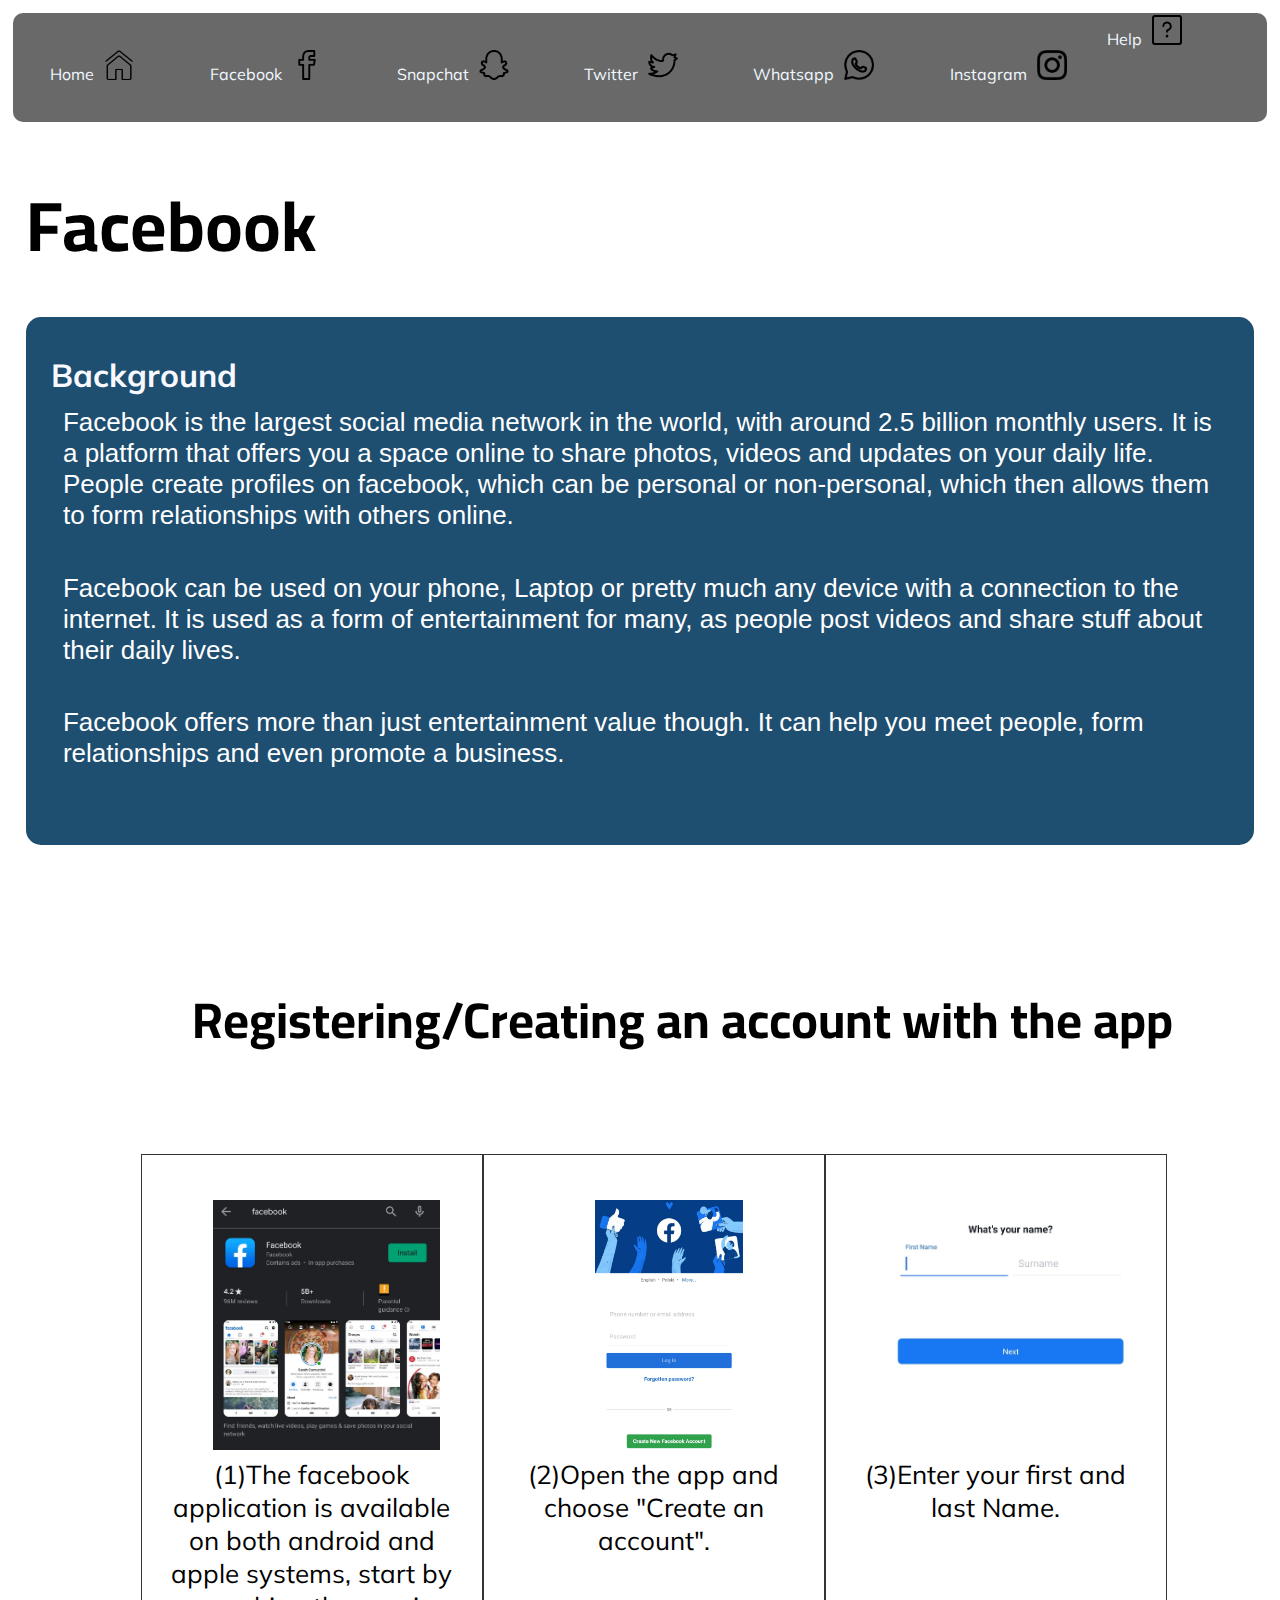
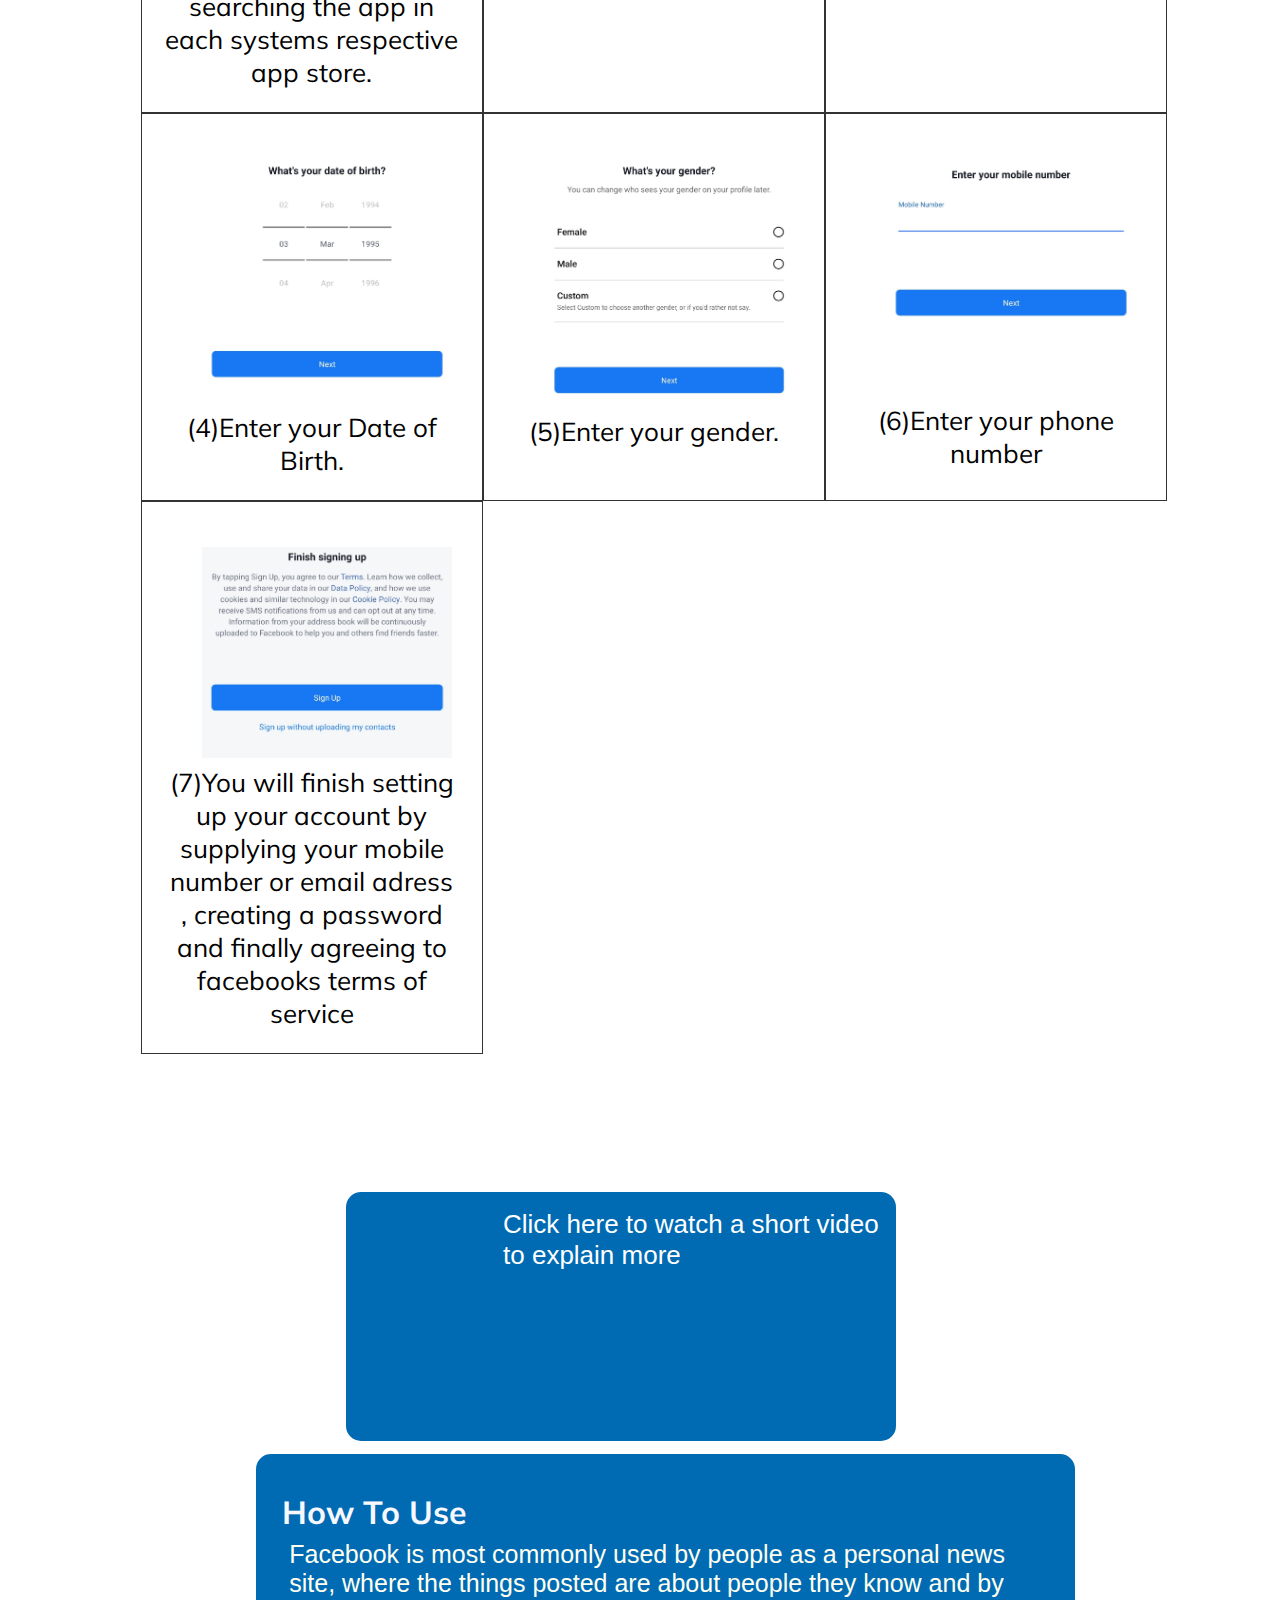
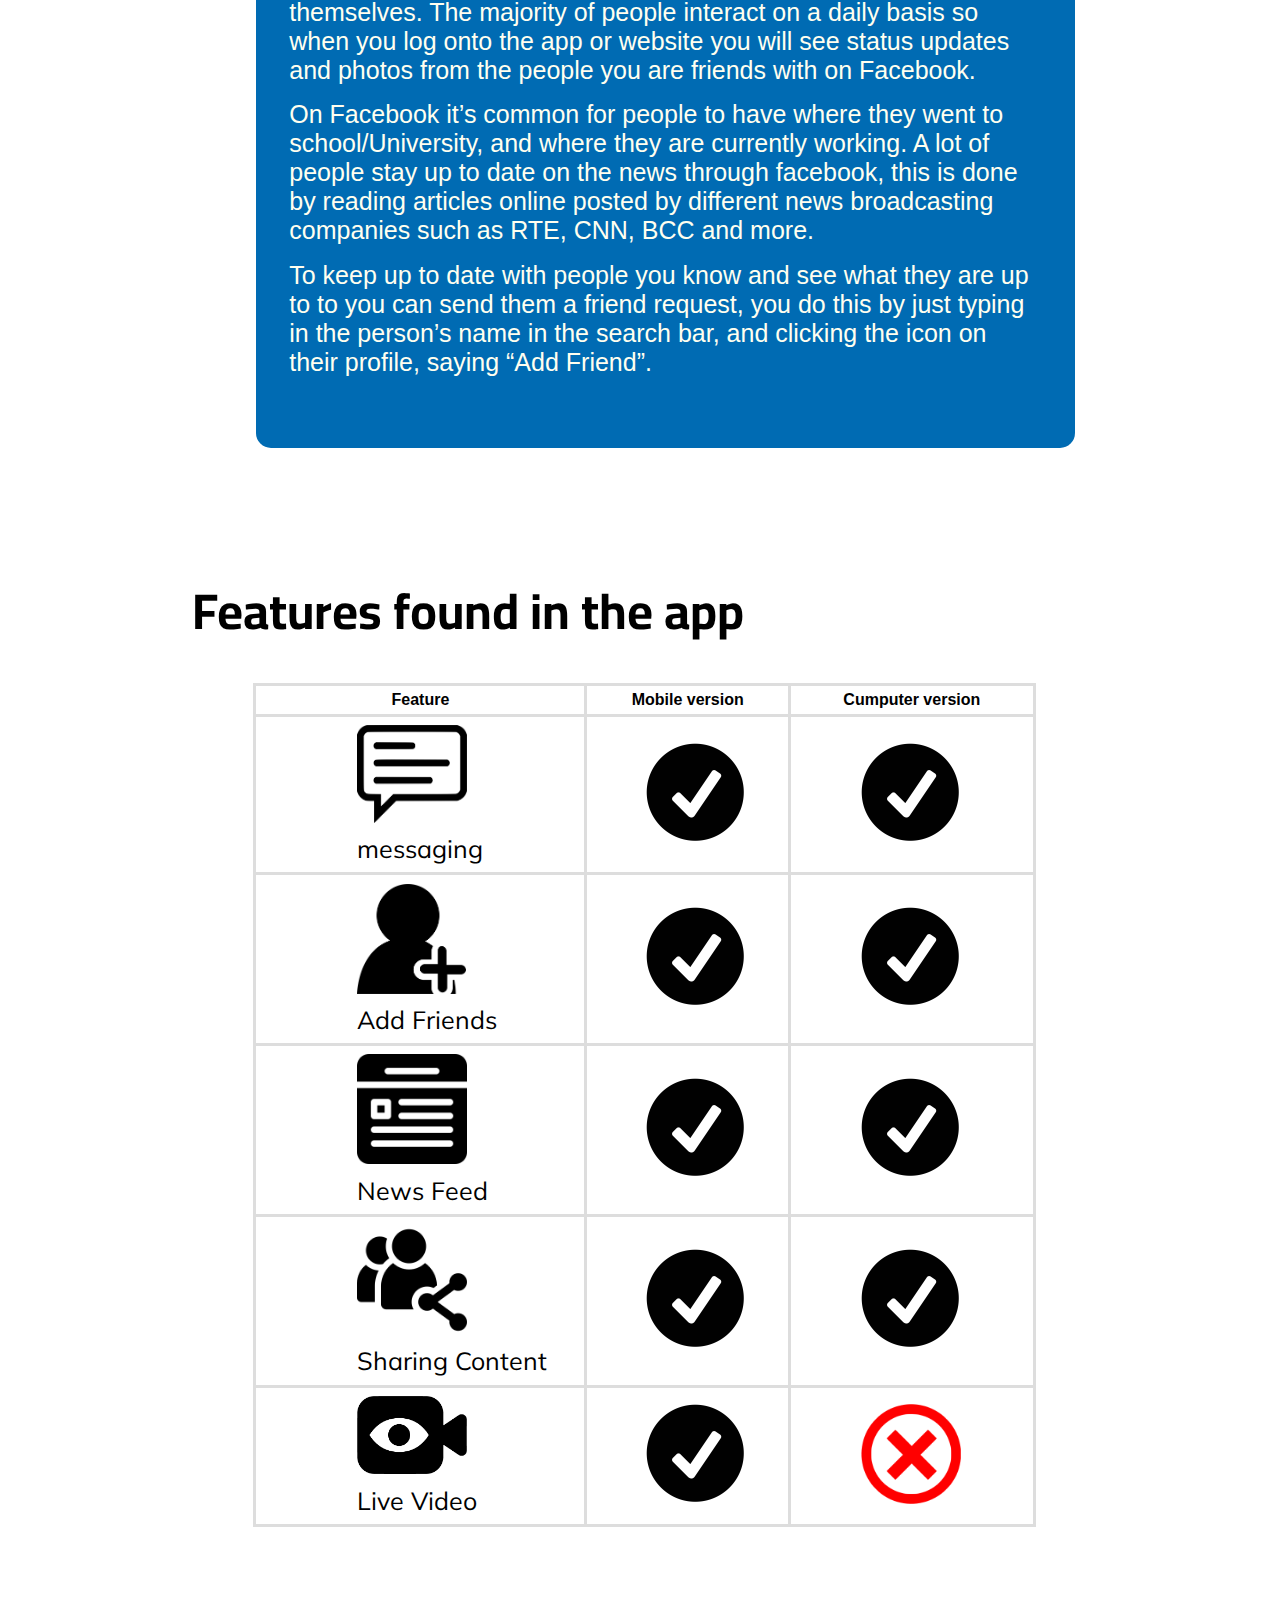
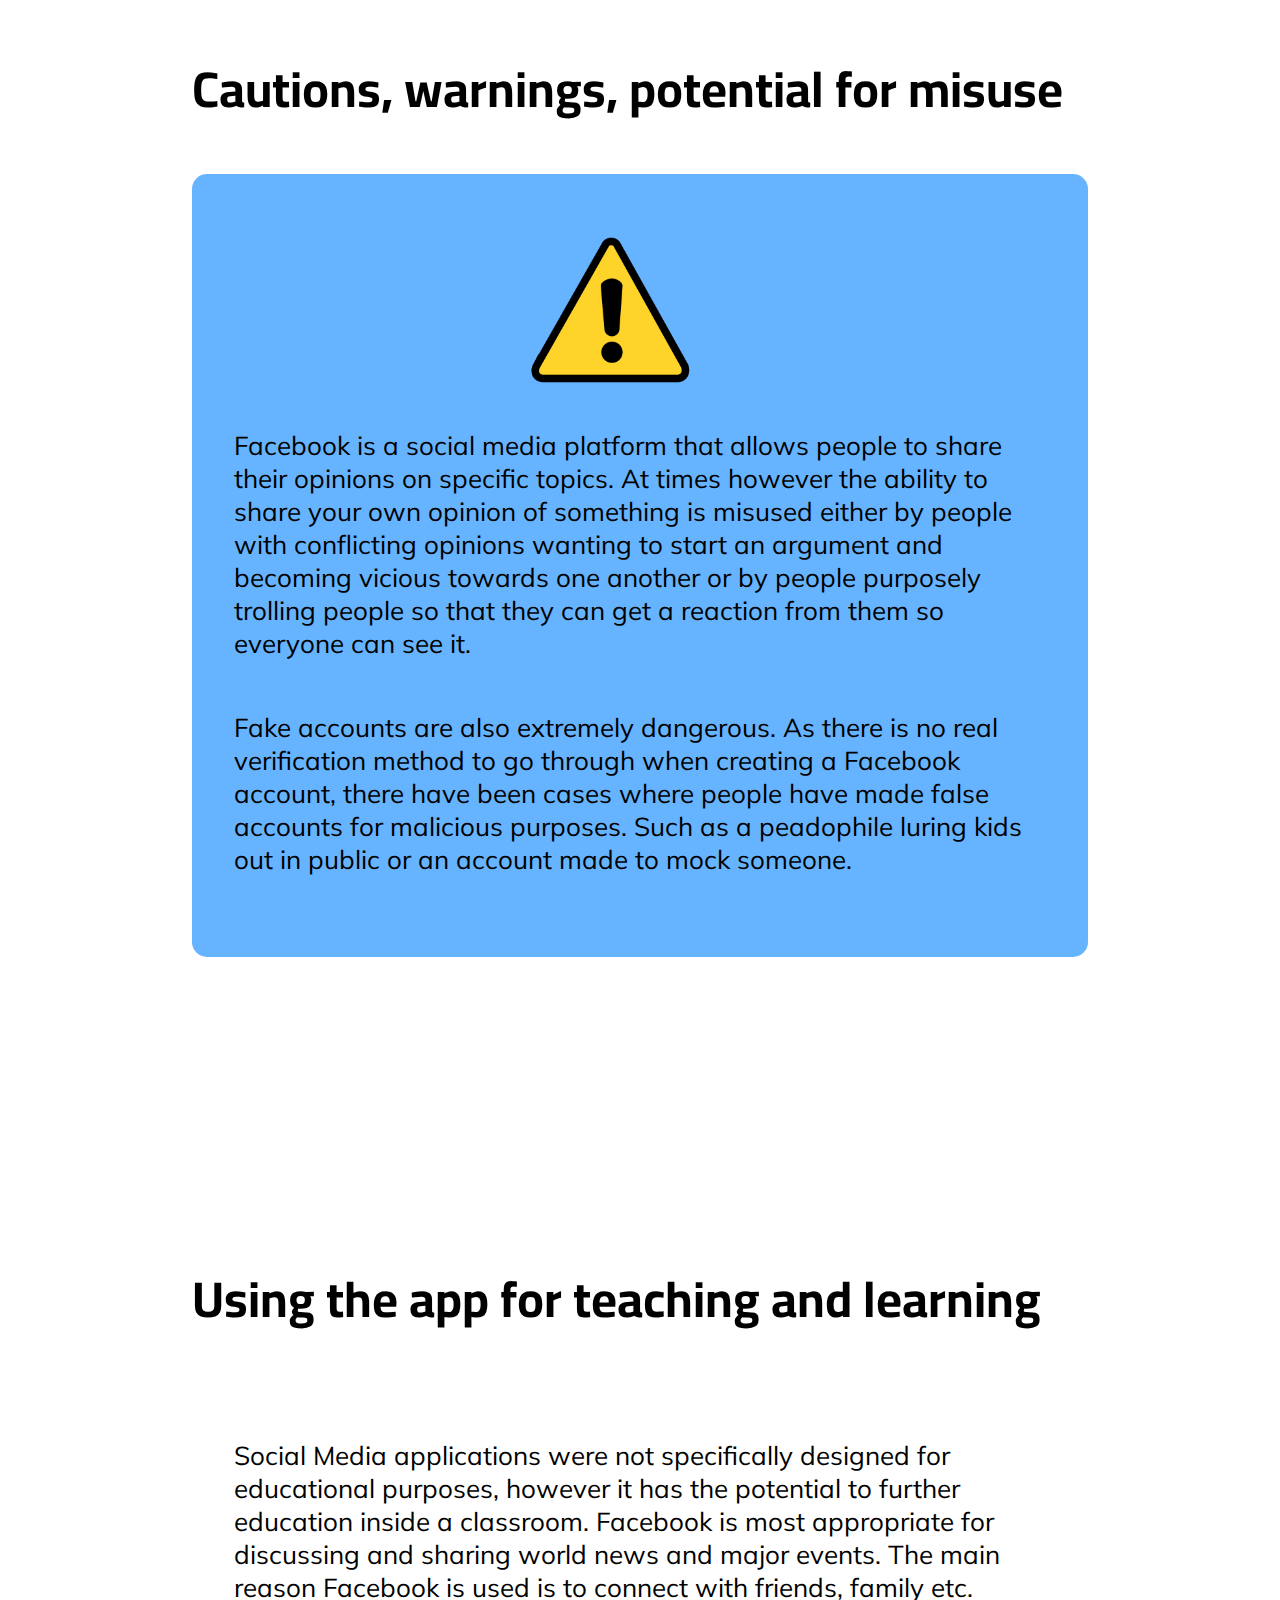
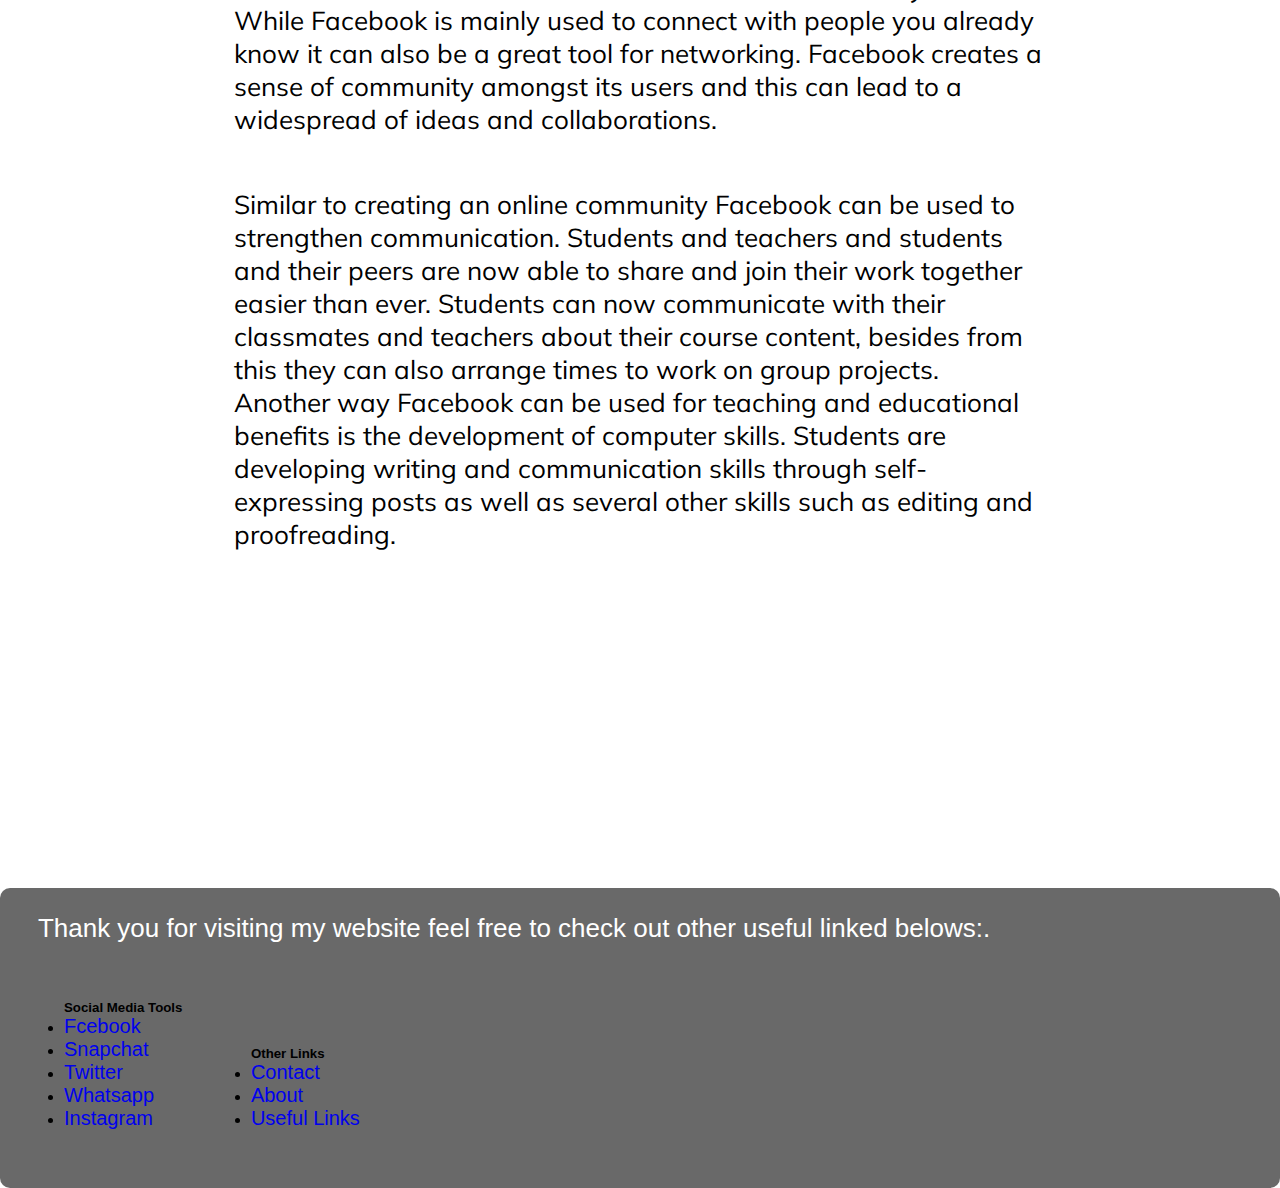
==== facebook.html @ e614e167 "Add files via upload" ====
<!DOCTYPE html>
<html>

<head>
    <link rel="stylesheet" type="text/css" href="css/style.css" />
    <link href="https://fonts.googleapis.com/css2?family=Cairo:wght@700&family=Fjalla+One&family=Muli:wght@500;700&display=swap" rel="stylesheet">
</head>

<body>
    <div class="navbar">
        <a href="index.html">Home<img class="logo" src="Logos/house-4.png"></a>
        <a href="facebook.html">Facebook<img class="logo" src="Logos/social-media-facebook.png"></a>
        <a href="snapchat.html">Snapchat<img class="logo" src="Logos/social-media-snapchat.png"></a>
        <a href="twitter.html">Twitter<img class="logo" src="Logos/social-media-twitter.png"></a>
        <a href="whatsapp.html">Whatsapp<img class="logo" src="Logos/whatsapp.png"></a>
        <a href="instagram.html">Instagram<img class="logo" src="Logos/instagram.png"></a>
        <div class="dropdown">
            <a>Help<img class="logo" src='Logos/question-help-square.png' </a><button class="dropbtn">
                </button>
                <div class="dropdown-content">
                    <a href="form.html">Contact</a>
                    <a href="moreinfo.html">Useful Links</a>
                    <a href="About.html">About</a>
                </div>
        </div>
    </div>
    <h3>Facebook</h3>
    <div id="fbsection">
        <h1>Background</h1>
        <p>
            Facebook is the largest social media network in the world, with around 2.5 billion monthly users. It is a platform that offers you a space online to share photos, videos and updates on your daily life. People create profiles on facebook, which can be personal or non-personal, which then allows them to form relationships with others online.</p>
        <br>
        <p>Facebook can be used on your phone, Laptop or pretty much any device with a connection to the internet. It is used as a form of entertainment for many, as people post videos and share stuff about their daily lives.</p>
        <br>
        <p>Facebook offers more than just entertainment value though. It can help you meet people, form relationships and even promote a business.</p>
        </p>
    </div>
    <h2>Registering/Creating an account with the app</h2>
    <div id="Register">
        <div class="item"><img class="regimage" src="images/facebook01.jpg">
            <p class="reg">(1)The facebook application is available on both android and apple
                systems, start by searching the app in each systems respective app
                store.</p>
        </div>
        <div class="item"><img class="regimage" src="images/facebook02.jpg">
            <p class="reg">(2)Open the app and choose "Create an account".</p>
        </div>
        <div class="item"><img class="regimage" src="images/facebook03.jpg">
            <p class="reg">(3)Enter your first and last Name.
            </p>
        </div>
        <div class="item"><img class="regimage" src="images/facebook04.jpg">
            <p class="reg">(4)Enter your Date of Birth.</p>
        </div>
        <div class="item"><img class="regimage" src="images/facebook05.jpg">
            <p class="reg">(5)Enter your gender.</p>
        </div>
        <div class="item"><img class="regimage" src="images/facebook06jpg.jpg">
            <p class="reg">(6)Enter your phone number
            </p>
        </div>
        <div class="item"><img class="regimage" src="images/facebook07.jpg">
            <p class="reg">(7)You
                will finish setting up your account by supplying your mobile number
                or email adress , creating a password and finally agreeing to
                facebooks terms of service
            </p>
        </div>
    </div>
    <div class="fbvideo2">
        <p>Click here to watch a short video to explain more</p>
        <video class="fbvideo">
            <source src="video/facebook%20-%20Copy.mp4">
        </video>
    </div>
    <div id="fbsection2">
        <h1>How To Use </h1>
        <p class="htu">
            Facebook is most commonly used by people as a personal news site, where the things posted are about people they know and by themselves. The majority of people interact on a daily basis so when you log onto the app or website you will see status updates and photos from the people you are friends with on Facebook.</p>
        <br>
        <p class="htu">
            On Facebook it’s common for people to have where they went to school/University, and where they are currently working.
            A lot of people stay up to date on the news through facebook, this is done by reading articles online posted by different news broadcasting companies such as RTE, CNN, BCC and more.
        </p>
        <br>
        <p class="htu">
            To keep up to date with people you know and see what they are up to to you can send them a friend request, you do this by just typing in the person’s name in the search bar, and clicking the icon on their profile, saying “Add Friend”.
        </p>
    </div>
    <h2> Features found in the app </h2>
    <div id="fbsection3">
        <table>
            <tr>
                <th>Feature</th>
                <th>Mobile version</th>
                <th>Cumputer version</th>
            </tr>
            <tr>
                <td>
                    <img class="resize-table" src="Logos/messaging.png">
                    <p class="tabletext">messaging</p>
                </td>
                <td><img class="tabletx" src="Logos/tick.png"> </td>
                <td><img class="tabletx" src="Logos/tick.png"> </td>
            </tr>
            <tr>
                <td><img class="resize-table" src="Logos/friend%20(2).png">
                    <p class="tabletext">Add Friends</p>
                </td>
                <td><img class="tabletx" src="Logos/tick.png"></td>
                <td><img class="tabletx" src="Logos/tick.png"></td>
            </tr>
            <tr>
                <td><img class="resize-table" src="Logos/newsfeed.png">
                    <p class="tabletext">News Feed</p>
                </td>
                <td><img class="tabletx" src="Logos/tick.png"> </td>
                </td>
                <td><img class="tabletx" src="Logos/tick.png"></td>
            <tr>
                <td><img class="resize-table" src="Logos/sharing.png">
                    <p class="tabletext">Sharing Content</p>
                </td>
                <td><img class="tabletx" src="Logos/tick.png"></td>
                <td><img class="tabletx" src="Logos/tick.png"></td>
            </tr>
            <tr>
                <td><img class="resize-table" src="Logos/Asset%201.png">
                    <p class="tabletext">Live Video</p>
                </td>
                <td><img class="tabletx" src="Logos/tick.png"></td>
                <td><img class="tabletx" src="Logos/x.png"></td>
            </tr>
        </table>
    </div>
    <h2>Cautions, warnings, potential for misuse</h2>
    <div id="fbsection4">
        <img class="warning" src="Logos/attention-sign-png--2400.png">
        <p class="sctext">Facebook is a social media platform that allows people to share their opinions on specific topics. At times however the ability to share your own opinion of something is misused either by people with conflicting opinions wanting to start an argument and becoming vicious towards one another or by people purposely trolling people so that they can get a reaction from them so everyone can see it.
        </p>
        <br>
        <p class="sctext">Fake accounts are also extremely dangerous. As there is no real verification method to go through when creating a Facebook account, there have been cases where people have made false accounts for malicious purposes. Such as a peadophile luring kids out in public or an account made to mock someone.
        </p>
    </div>
    <h2>Using the app for teaching and learning</h2>
    <div id="fbsection5">
        <p class="sctext">Social Media applications were not specifically designed for educational purposes, however it has
            the potential to further education inside a classroom. Facebook is most appropriate for discussing and sharing world news and major events. The main reason Facebook is used is to connect with friends, family etc. While Facebook is mainly used to connect with people you already know it can also be a great tool for networking. Facebook creates a sense of community amongst its users and this can lead to a widespread of ideas and collaborations.</p>
        <br>
        <p class="sctext"> Similar to creating an online community Facebook can be used to strengthen communication. Students and teachers and students and their peers are now able to share and join their work together easier than ever. Students can now communicate with their classmates and teachers about their course content, besides from this they can also arrange times to work on group projects.
            <br>
            Another way Facebook can be used for teaching and educational benefits is the development of computer skills. Students are developing writing and communication skills through self-expressing posts as well as several other skills such as editing and proofreading.
        </p>
    </div>
    <button onclick="topFunction()" id="btt" title="Go back to top">click here</button>
    <script>
        var mybutton = document.getElementById("btt");
        window.onscroll = function() {
            scrollFunction()
        };

        function scrollFunction() {
            if (document.body.scrollTop > 20 || document.documentElement.scrollTop > 20) {
                mybutton.style.display = "block";
            } else {
                mybutton.style.display = "none";
            }
        }

        function topFunction() {
            document.body.scrollTop = 0;
            document.documentElement.scrollTop = 0;
        }

    </script>
</body>
<footer class="fotter">
    <div class="footcontainer">
        <p>
            Thank you for visiting my website feel free to check out other useful linked belows:.</p>
    </div>
    <div class="row1">
        <h5>Social Media Tools</h5>
        <li><a class="social" href="facebook.html">Fcebook</a></li>
        <li><a class="social" href="snapchat.html">Snapchat</a></li>
        <li><a class="social" href="twitter.html">Twitter</a></li>
        <li><a class="social" href="whatsapp.html">Whatsapp</a></li>
        <li><a class="social" href="instagram.html">Instagram</a></li>
    </div>
    <div class="row2">
        <h5>Other Links</h5>
        <li><a class="social" href="form.html">Contact</a></li>
        <li><a class="social" href="About.html">About</a></li>
        <li><a class="social" href="moreinfo.html">Useful Links</a></li>
    </div>
</footer>


</html>
---- css/style.css ----
* {
    margin: 0;
    padding: 0;
}
body {
    font-family: 'Montserrat',
        sans-serif;
}
.navbar {
    overflow: hidden;
    border-radius: 10px;
    margin: 1% 1% 3% 1%;
    background-color: dimgray;
}
.navbar a {
    float: left;
    font-family: "Muli", sans-serif;
    text-decoration: none;
    margin: 2% 2% 2% 2%;
    padding: 1% 1% 1% 1%;
    color: aliceblue;
}
.dropdown {
    float: left;
    overflow: hidden;
}
.dropdown .dropbtn {
    font-size: 16px;
    border: none;
    outline: none;
    color: white;
    margin-top: 10%;
    padding: 10px 5px 5px 5px;
    background-color: inherit;
    font-family: inherit;
    margin: 0;
}
.navbar a:hover,
.dropdown:hover .dropbtn {
    background-color: dimgray;
}
.dropdown-content {
    display: none;
    position: absolute;
    background-color: #f9f9f9;
    min-width: 1OOpx;
    box-shadow: 0px 8px 16px 0px rgba(0, 0, 0, 0.2);
    z-index: 5;
}
.dropdown-content a {
    float: none;
    color: black;
    padding: 12px 16px;
    text-decoration: none;
    display: block;
    text-align: left;
}
.dropdown-content a:hover {
    background-color: #ddd;
}
.dropdown:hover .dropdown-content {
    display: block;
}
.logo {
    max-height: 30px;
    max-width: 30px;
    padding-left: 10px;
}
#fbsection {
    display: block;
    border-radius: 15px;
    padding: 3% 2% 5% 2%;
    margin: 2% 2% 2% 2%;
    background: #1e4e70;
}
p {
    font-size: 26px;
    color: white;
    margin: 1% 1% 1% 1%;
}
.regimage {
    max-height: 250px;
    max-width: 250px;
    padding: 25px 10px 0px 40px;
}
h1 {
    color: ghostwhite;
    font-family: "Muli";
}
.reg {
    color: black;
    font-family: "Muli";
}
#fbsection2 {
    display: block;
    width: 60%;
    padding: 3% 2% 5% 2%;
    margin: 1% 0% 1% 20%;
    border-radius: 15px;
    background: #006bb3;
}
video {
    max-height: 300px;
    max-width: 300px;
}
.htu {
    display: inline-block;
    color: ivory;
    font-size: 25px;
}
h3 {
    color: black;
    font-family: "Cairo";
    font-size: 70px;
    margin-left: 2%;
}
#welcome {
    display: block;
    background: lightgray;
    border-radius: 15px;
    margin: 5% 5% 1% 5%;
    padding: 2% 2% 2% 5%;
}
#facebook {
    display: inline-block;
    background: #1a53ff;
    font-size: 35px;
    border-radius: 20px;
    margin-left: 5%;
    width: 12%;
    height: 100px;
}
#snapchat {
    display: inline-block;
    background: #e6e600;
    font-size: 35px;
    border-radius: 20px;
    margin-left: 7%;
    width: 12%;
    height: 100px;
}
#twitter {
    display: inline-block;
    background: #00ccff;
    font-size: 35px;
    border-radius: 20px;
    margin-left: 7%;
    width: 12%;
    height: 100px;
}
#whatsapp {
    display: inline-block;
    background: #29a329;
    font-size: 35px;
    border-radius: 20px;
    margin-left: 7%;
    width: 12%;
    height: 100px;
}
#instagram {
    display: inline-block;
    background: #e6005c;
    font-size: 35px;
    border-radius: 20px;
    margin-left: 7%;
    width: 12%;
    height: 100px;
}
#space {
    margin-top: 5%;
    margin-bottom: 5%;
}
.fotter {
    background: dimgray;
    border-radius: 10px;
    margin: 20% 0% 0% 0%;
    height: 300px;
}
.footcontainer {
    margin: 1% 1% 1% 1%;
    padding: 1% 1% 1% 1%;
}
.item {
    background-color: rgba(255, 255, 255, 0.8);
    border: 1px solid rgba(0, 0, 0, 0.8);
    padding: 20px;
    font-size: 20px;
    font-family: "Fjalla+One";
    text-align: center;
}
#Register {
    margin: 5% 0% 10% 5%;
    display: grid;
    grid-template-columns: auto auto auto;
    padding: 10px;
    max-height: 40%;
    max-width: 80%;
    padding-left: 6%;
}
.none {
    text-decoration: none;
}
.video {
    width: 12%;
    display: inline-block;
    padding: 1% 3% 1% 1%;
    margin: 1% 0% 1% 5%;
    border-radius: 15px;
    background: #006bb3;
}
h2 {
    padding: 8% 1% 1% 15%;
    font-size: 50px;
    font-family: "Cairo";
}
table {
    font-family: arial, sans-serif;
    border-collapse: collapse;
    width: 65%;
    height: 70%;
    margin: 1% 1% 1% 20%;
}
td,
th,
tr {
    border: 3px solid #dddddd;
    border-radius: 15px;
    padding: 5px;
}
.resize-table {
    margin: 1% 1% 1% 30%;
    max-height: 110px;
    max-width: 110px;
}
ol {
    padding: 3% 5% 5% 5%;
    margin: 2% 15% 15% 15%;
}
#scsection {
    display: block;
    border-radius: 15px;
    padding: 3% 2% 5% 2%;
    margin: 2% 2% 2% 2%;
    background: #d9d926;
}
#trsection {
    display: block;
    border-radius: 15px;
    padding: 3% 2% 5% 2%;
    margin: 2% 2% 2% 2%;
    background: #1a8cff;
}
#wasection {
    display: block;
    border-radius: 15px;
    padding: 3% 2% 5% 2%;
    margin: 2% 2% 2% 2%;
    background: #00b300;
}
#imsection {
    display: block;
    border-radius: 15px;
    padding: 15px 0px 15px 5px;
    margin: 15px 0px 15px 5px;
    background: #e6005c;
}
#scsection2 {
    padding: 3% 2% 5% 2%;
    margin: 1% 1% 1% 20%;
    display: block;
    width: 60%;
    border-radius: 15px;
    background: #e6e600;
}
#wasection2 {
    display: block;
    width: 60%;
    padding: 3% 2% 5% 2%;
    margin: 1% 0% 1% 20%;
    border-radius: 15px;
    background: #00802b;
}
.resize {
    max-height: 320px;
    max-width: 320px;
}
.sctext {
    font-family: "Muli";
    font-size: 26px;
    color: black;
    padding: 1% 1% 1% 1%;
}
.tabletx {
    margin: 1% 1% 1% 28%;
    max-height: 100px;
    max-width: 100px;
}
.tabletext {
    color: black;
    font-family: "Muli";
    font-size: 25px;
    margin: 1% 1% 1% 30%;
}
#fbsection3 {
    margin: 1% 5% 1% 1%;
}
#fbsection4 {
    display: block;
    border-radius: 15px;
    padding: 3% 2% 5% 2%;
    margin: 2% 15% 15% 15%;
    background: #66b3ff;
}
#fbsection5 {
    display: block;
    border-radius: 15px;
    padding: 3% 2% 5% 2%;
    margin: 2% 15% 15% 15%;
}
.warning {
    margin: 0% 0% 0% 35%;
    max-height: 195px;
    max-width: 195px
}
#btt {
    display: none;
    position: fixed;
    bottom: 20px;
    right: 30px;
    z-index: 99;
    font-size: 18px;
    border: none;
    outline: none;
    background-color: grey;
    color: white;
    cursor: pointer;
    padding: 15px;
    border-radius: 4px;
}
.welcome {
    font-family: "Cairo";
    color: black;
}
.social {
    text-decoration: none;
    text-decoration-color: white;
    font-size: 20px;
}
#scsection4 {
    display: block;
    border-radius: 15px;
    padding: 3% 2% 5% 2%;
    margin: 2% 15% 15% 15%;
    background: #e3d800;
}
#trsection4 {
    display: block;
    border-radius: 15px;
    padding: 3% 2% 5% 2%;
    margin: 2% 15% 15% 15%;
    background: #1cbfff;
}
#wasection4 {
    display: block;
    border-radius: 15px;
    padding: 3% 2% 5% 2%;
    margin: 2% 15% 15% 15%;
    background: #00802b;
}
.wavideo {
    padding: 1% 5% 1% 5%;
    max-height: 700px;
    max-width: 700px;
}
.wavideo2 {
    display: block;
    margin: 10% 15% 1% 20%;
    padding: 1% 1% 1% 1%;
    height: 10%;
    width: 60%;
    border-radius: 15px;
    background: #00802b;
}
#imsection4 {
    display: block;
    border-radius: 15px;
    padding: 3% 2% 5% 2%;
    margin: 2% 15% 15% 15%;
    background: #ff4d94;
}
.imvideo {
    width: 80%;
    display: block;
    padding: 1% 3% 1% 1%;
    margin: 10% 0% 1% 40%;
    border-radius: 15px;
    background: #006bb3;
}
#imsection2 {
    display: block;
    width: 60%;
    padding: 3% 2% 5% 2%;
    margin: 1% 0% 1% 20%;
    border-radius: 15px;
    background: #cc0052;
}
.imvideo2 {
    display: block;
    margin: 10% 15% 1% 20%;
    padding: 1% 1% 1% 1%;
    max-height: 15%;
    max-width: 80%;
    border-radius: 15px;
    background: #cc0052;
}
}
.fbvideo {
    height: 100px;
    width: 100px;
}
.scvideo {
    display: block;
    margin: 10% 5% 1% 38%;
    padding: 1% 1% 1% 5%;
    height: 10%;
    width: 20%;
    border-radius: 15px;
    background: #e6e600;
}
.fbvideo2 {
    display: block;
    margin: 10% 15% 1% 27%;
    padding: 1% 1% 1% 12%;
    height: 10%;
    width: 30%;
    border-radius: 15px;
    background: #006bb3;
}
#trsection2 {
    display: block;
    margin: 2% 15% 1% 20%;
    padding: 1% 1% 1% 1%;
    height: 10%;
    width: 60%;
    border-radius: 15px;
    background: #00b8e6;
}
.trvideo2 {
    height: 350px;
    width: 350px;
}
.trvideo {
    display: block;
    margin: 10% 15% 1% 27%;
    padding: 1% 1% 1% 10%;
    height: 10%;
    width: 30%;
    border-radius: 15px;
    background: #00b8e6;
}
#trsection5 {
    display: block;
    border-radius: 15px;
    padding: 3% 2% 5% 2%;
    margin: 2% 15% 10% 15%;
}
#sitemap {
    margin: 5% 50% 5% 45%;
}
.row1 {
    display: inline-block;
    margin: 0% 0% 0% 5%;
}
.row2 {
    display: inline-block;
    margin: 5% 0% 4% 5%;
}
.intro {
    margin: 20% 0% 0% 10%;
}
#ulfbsection {
    display: block;
    border-radius: 15px;
    padding: 3% 2% 5% 2%;
    margin: 2% 2% 2% 2%;
    background: #003d99;
}
#ulscsection {
        display: block;
    border-radius: 15px;
    padding: 3% 2% 5% 2%;
    margin: 2% 2% 2% 2%;
    background: #cccc00;
}
#ultrsection {
          display: block;
    border-radius: 15px;
    padding: 3% 2% 5% 2%;
    margin: 2% 2% 2% 2%;
    background: #4d94ff;
}
#ulwasection {
    display: block;
    border-radius: 15px;
    padding: 3% 2% 5% 2%;
    margin: 2% 2% 2% 2%;
    background: #008000;
}
#ulimsection {
         display: block;
    border-radius: 15px;
    padding: 3% 2% 5% 2%;
    margin: 2% 2% 2% 2%;
    background: #e600ac;
}
.footer-copyright {
    position: absolute;
    bottom: 80%;
}
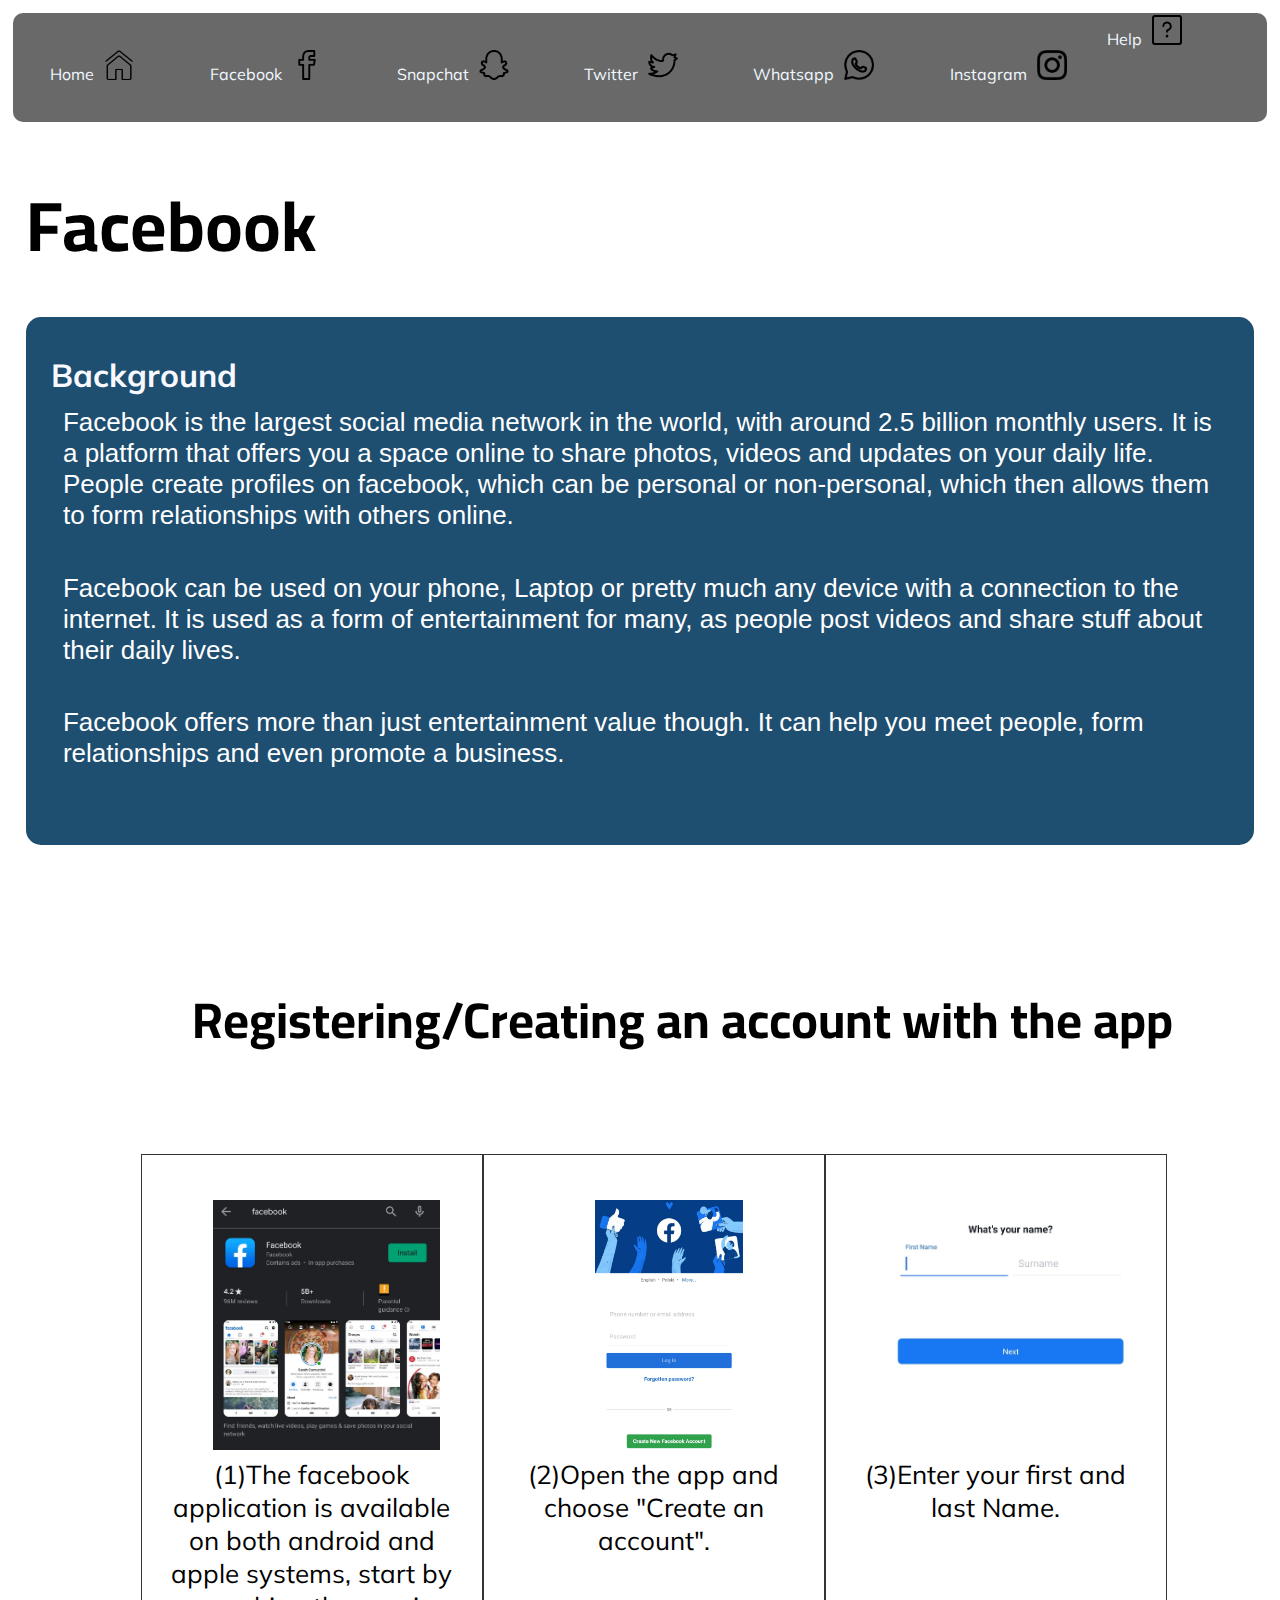
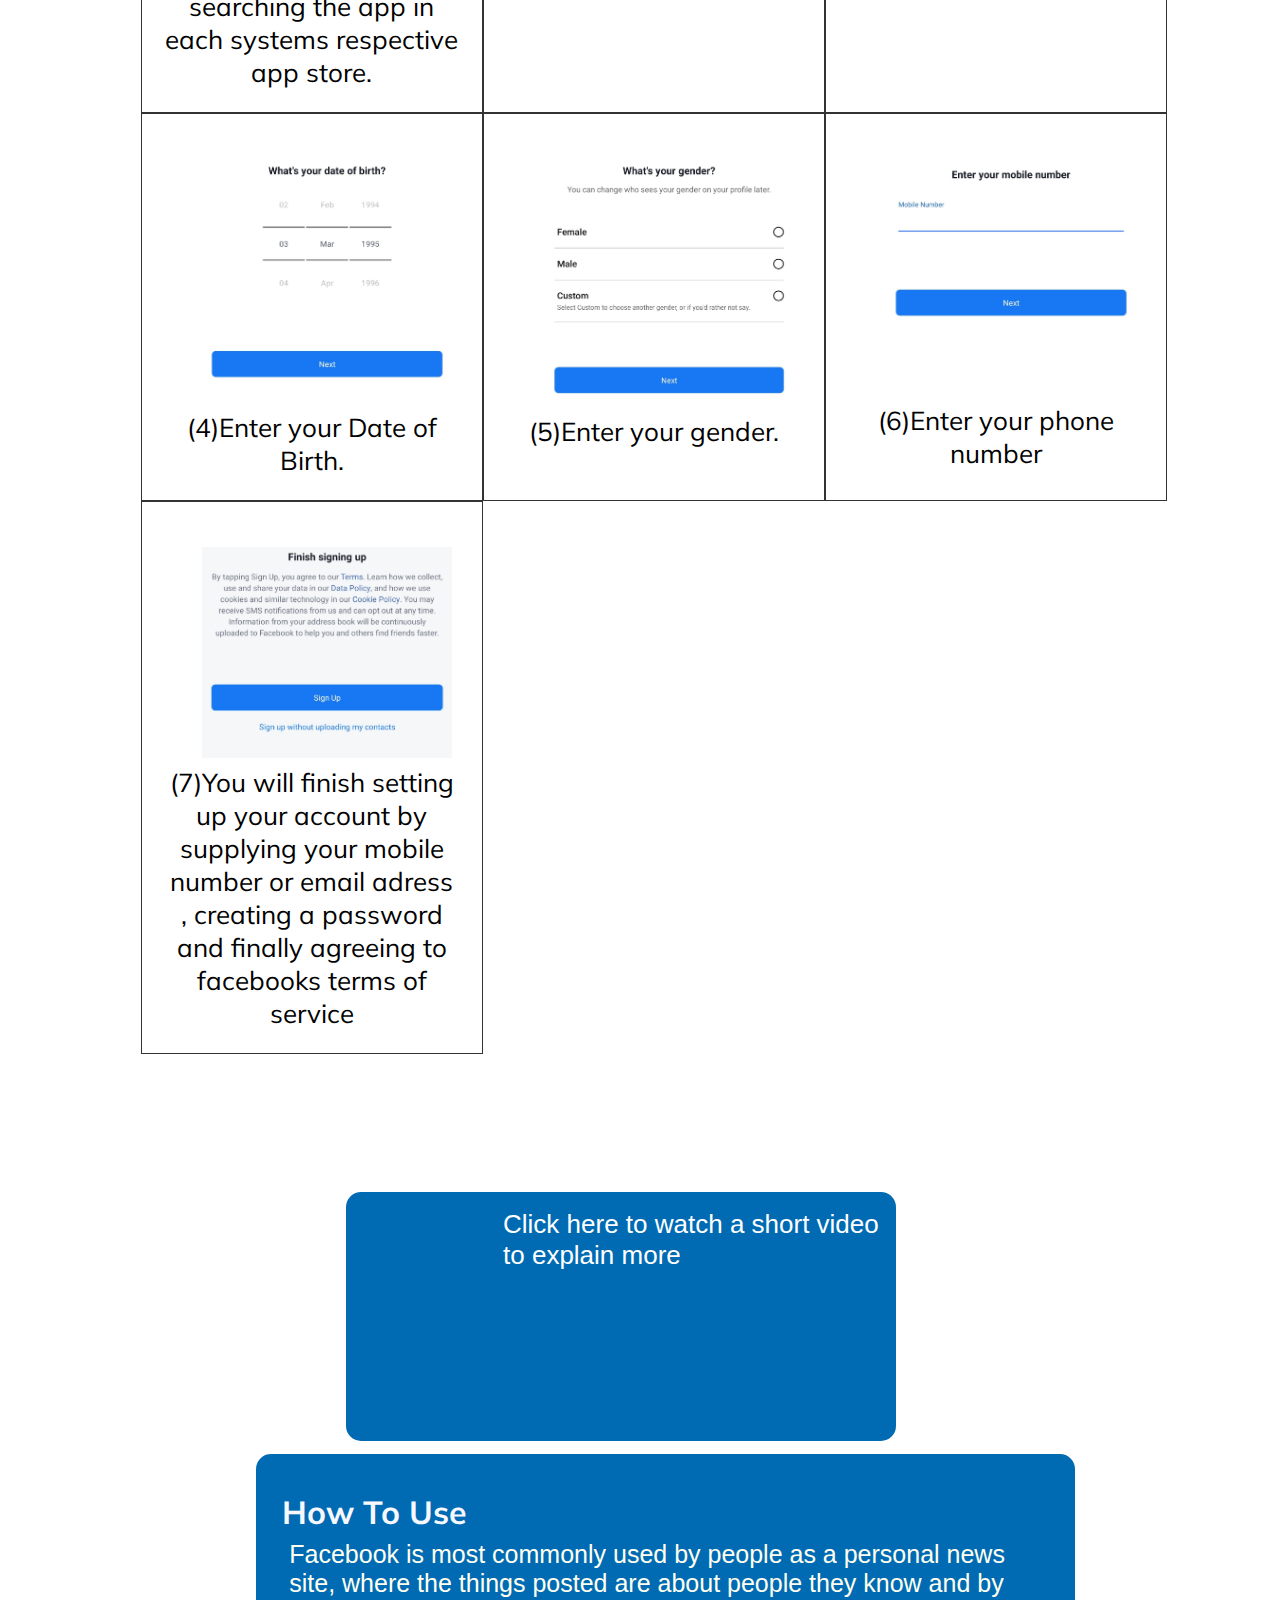
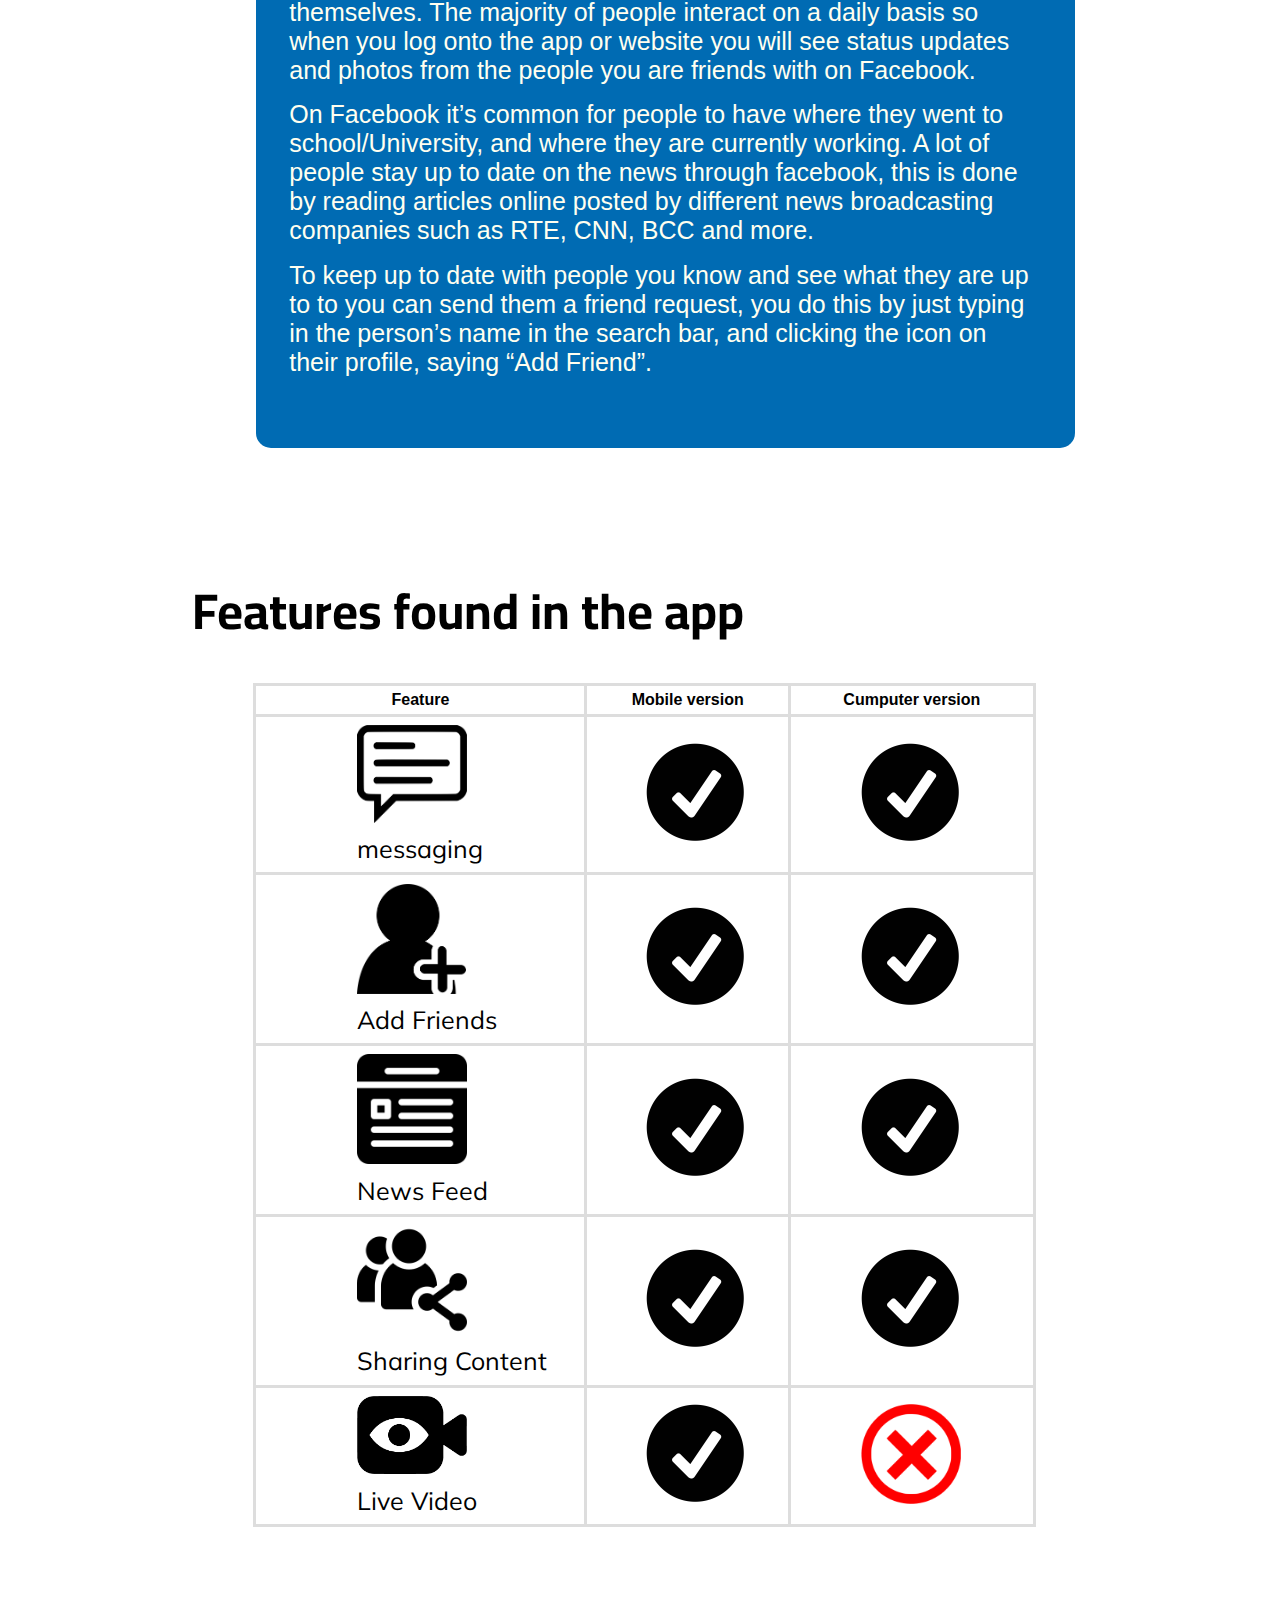
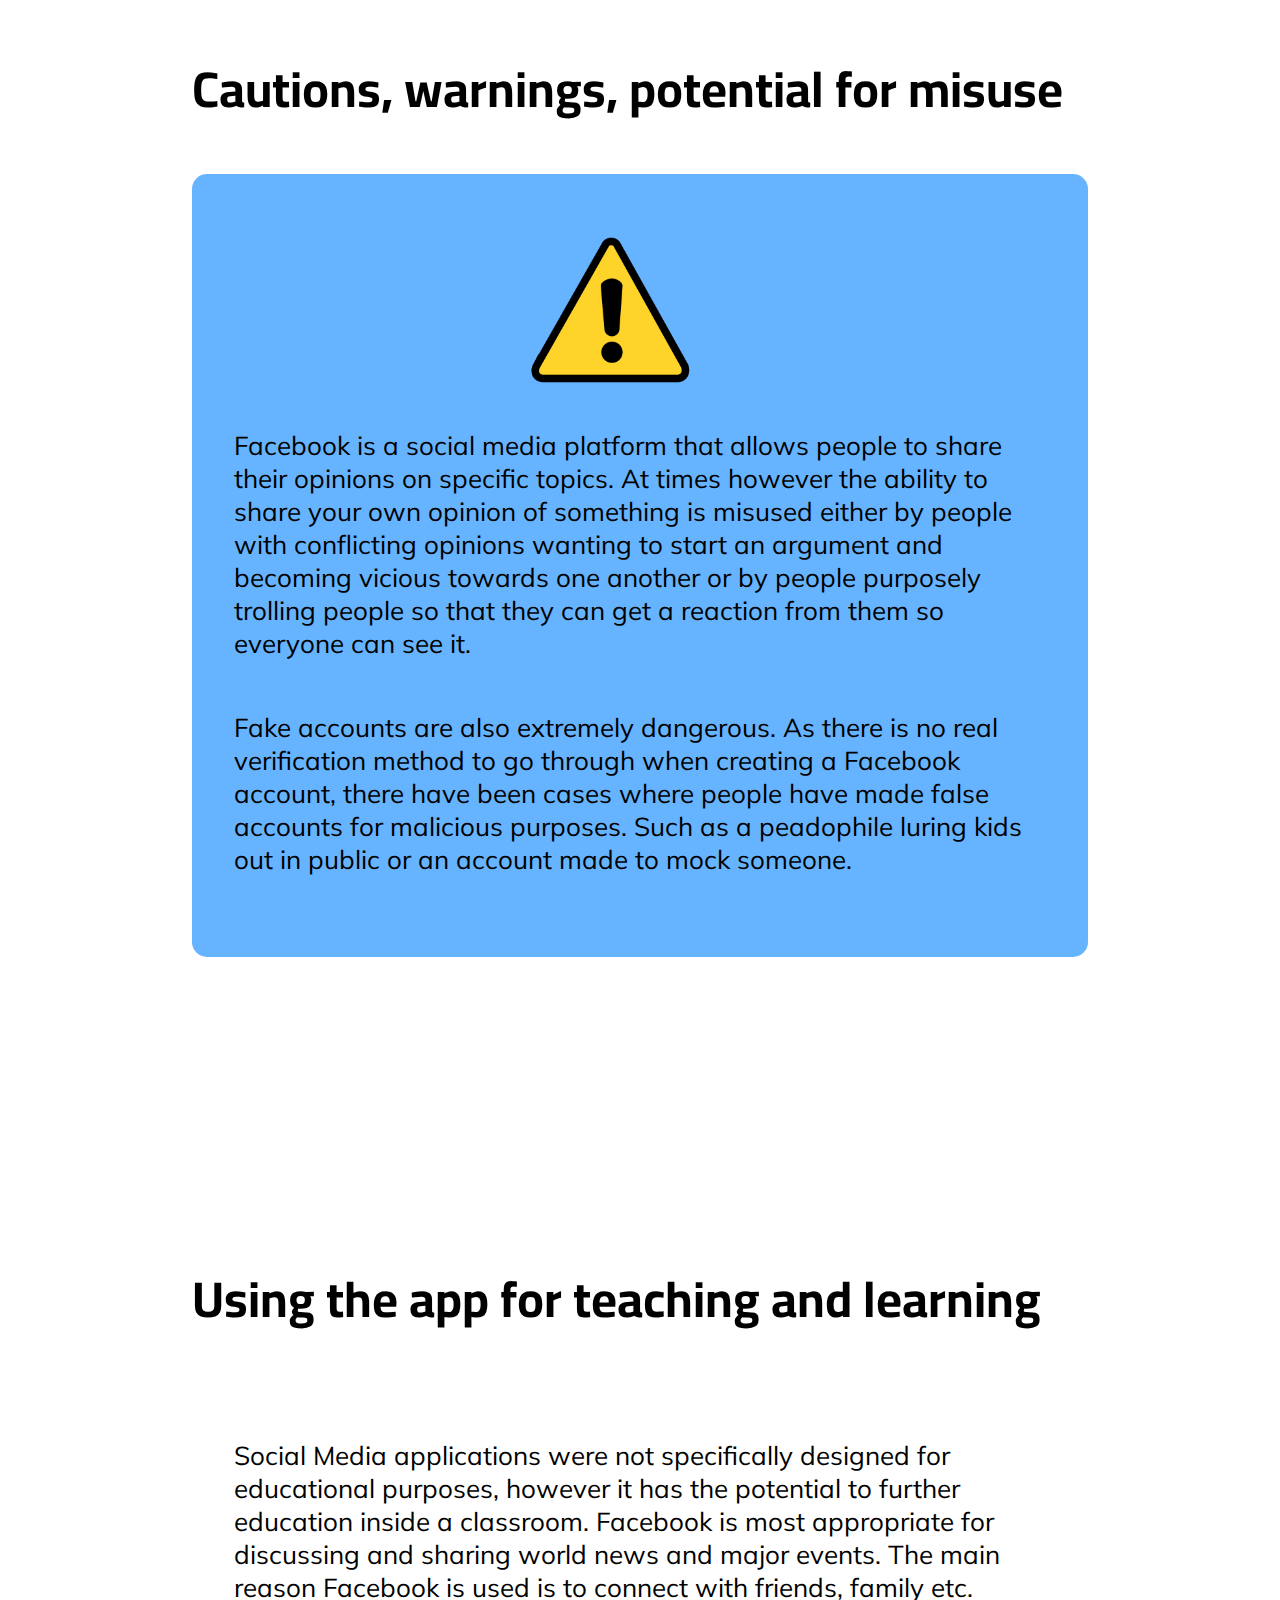
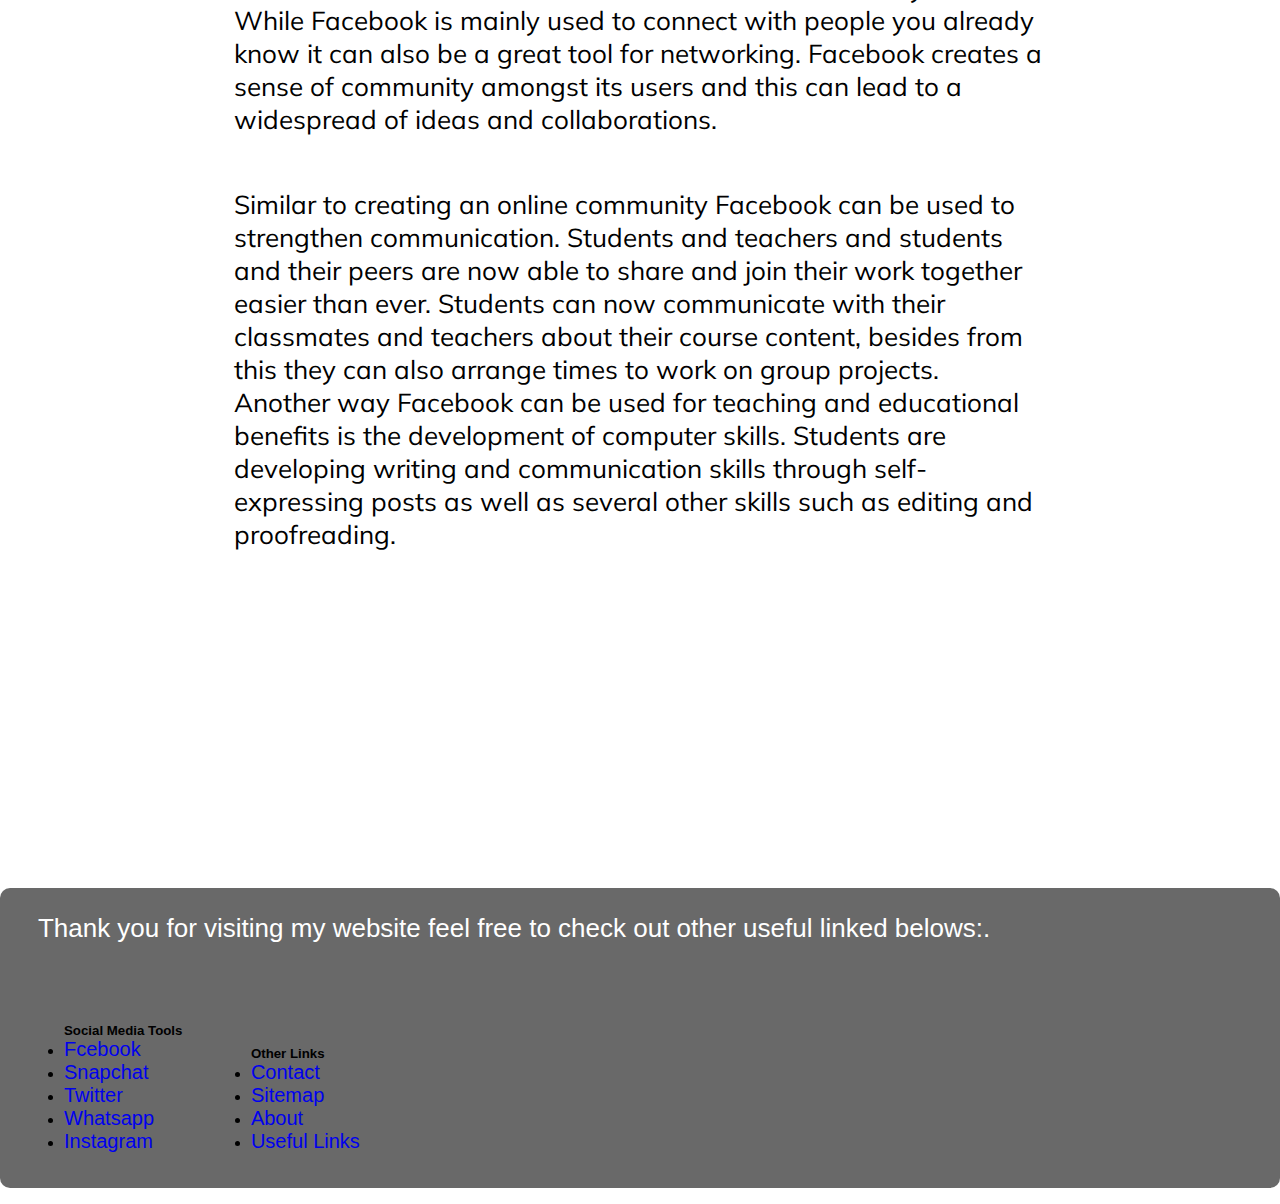
==== commit 6f00406d: "Add files via upload" ====
--- a/facebook.html
+++ b/facebook.html
@@ -190,6 +190,7 @@
     <div class="row2">
         <h5>Other Links</h5>
         <li><a class="social" href="form.html">Contact</a></li>
+        <li><a class="social" href="sitemap.html">Sitemap</a></li>
         <li><a class="social" href="About.html">About</a></li>
         <li><a class="social" href="moreinfo.html">Useful Links</a></li>
     </div>
